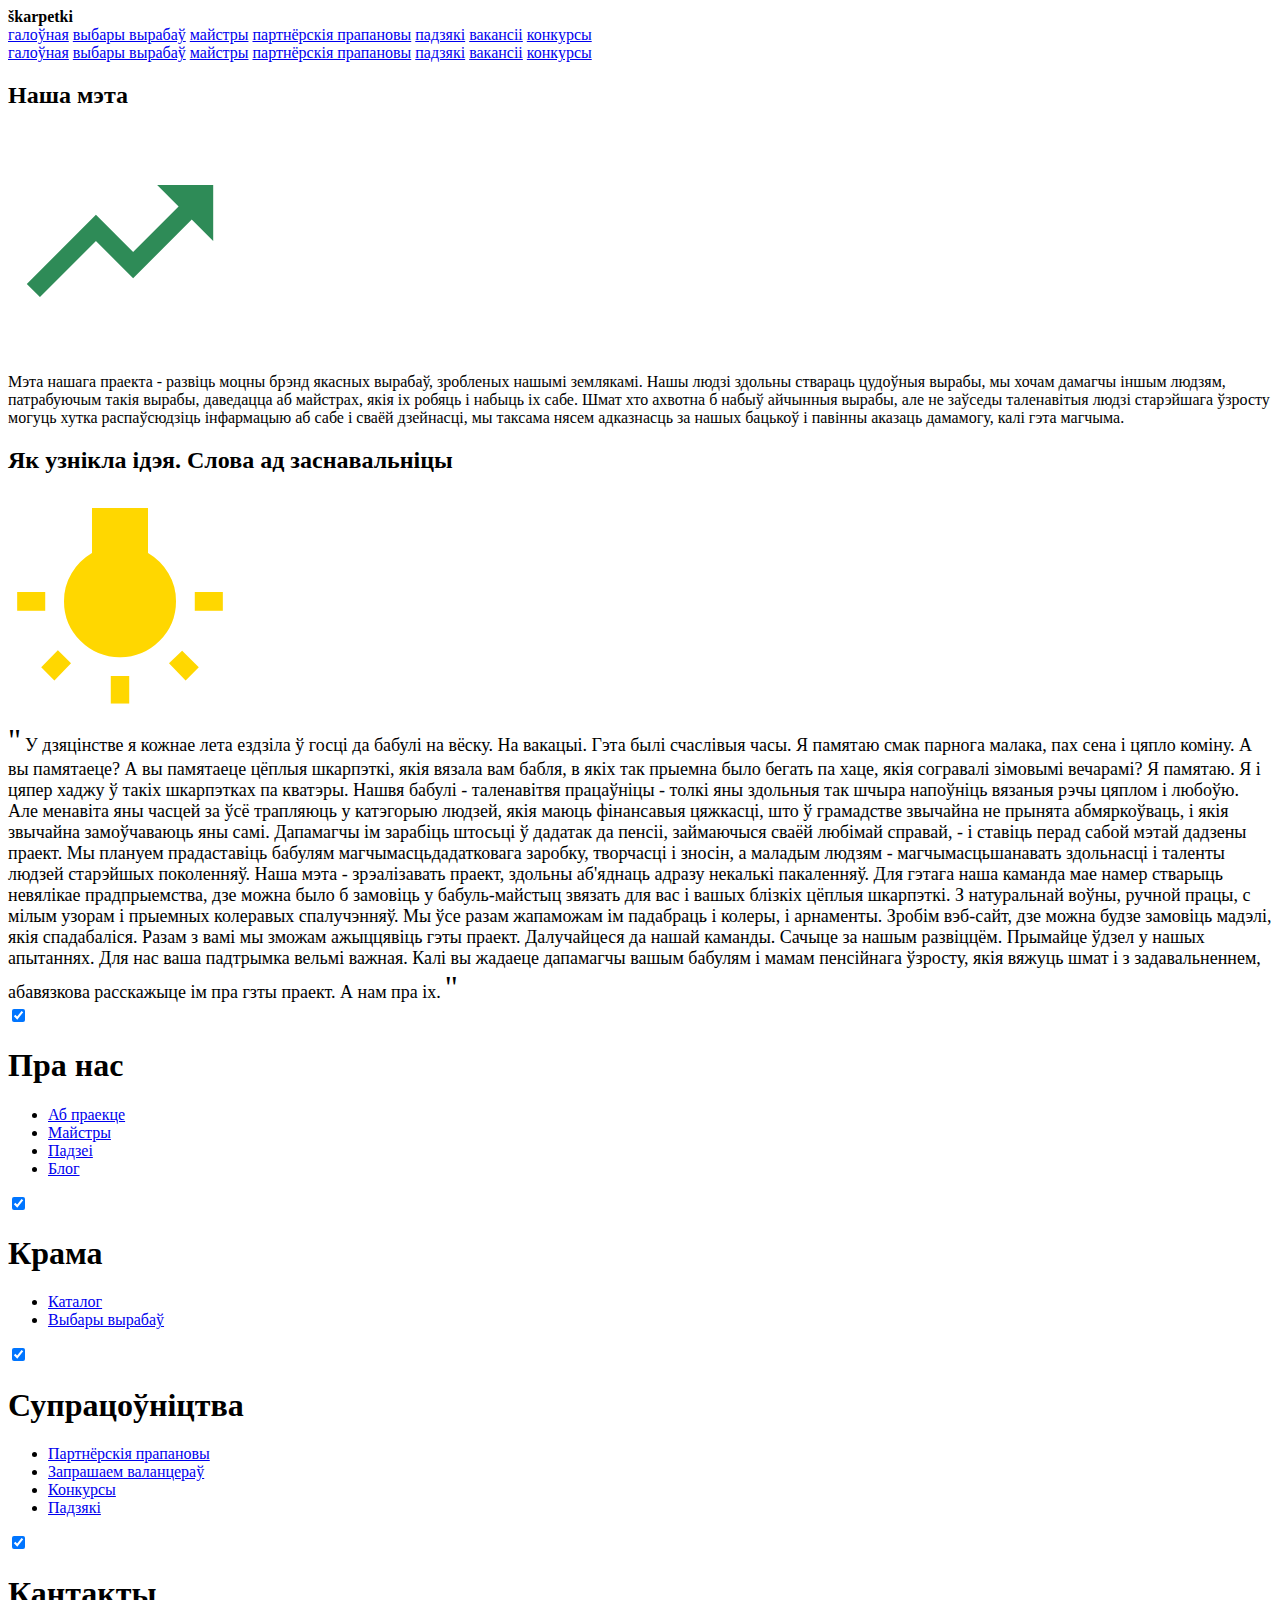
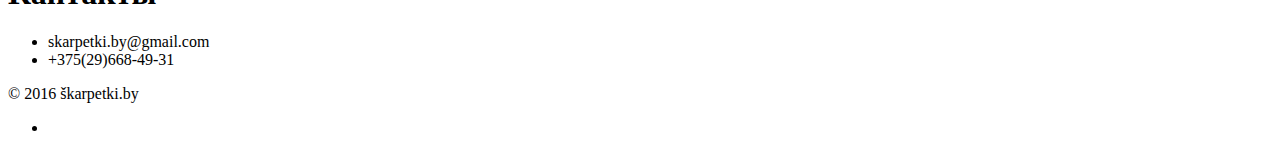
==== about.html @ 698d3438 "mistakes" ====
<!doctype html>
<html lang="by">

<head>
    <meta charset="utf-8">
    <meta http-equiv="X-UA-Compatible" content="IE=edge">
    <meta name="description" content="Шкарпэткі ад бабулі - сацыяльнае прадпрыемства">
    <meta name="viewport" content="width=device-width, initial-scale=1.0, minimum-scale=1.0">
    <title>Пра нас</title>
    <link rel="stylesheet" href="https://fonts.googleapis.com/css?family=Roboto:regular,bold,italic,thin,light,bolditalic,black,medium&amp;lang=en">
    <link rel="stylesheet" href="https://code.getmdl.io/1.2.0/material.grey-pink.min.css" />
    <link rel="stylesheet" href="styles.css" />
    <link rel="stylesheet" href="https://fonts.googleapis.com/icon?family=Material+Icons">
</head>

<body>
<div class="mdl-layout mdl-js-layout mdl-layout--fixed-header">
    <header class="mdl-layout__header mdl-layout__header--waterfall portfolio-header">
        <div class="mdl-layout__header-row portfolio-logo-row">
                <span class="mdl-layout__title">
                    <div class="portfolio-logo"></div>
                    <span class="mdl-layout__title" style="font-weight: bold;">&scaron;karpetki</span>
                </span>
        </div>
        <div class="mdl-layout__header-row portfolio-navigation-row mdl-layout--large-screen-only">
            <nav class="mdl-navigation mdl-typography--body-1-force-preferred-font">
                <a class="mdl-navigation__link" href="index.html">галоўная</a>
                <a class="mdl-navigation__link" href="election.html"><nobr>выбары вырабаў</nobr></a>
                <a class="mdl-navigation__link" href="masters.html">майстры</a>
                <a class="mdl-navigation__link" href="partners.html"><nobr>партнёрскія прапановы</nobr></a>
                <a class="mdl-navigation__link" href="gratitude.html">падзякі</a>
                <a class="mdl-navigation__link" href="vacancies.html">вакансіі</a>
                <a class="mdl-navigation__link" href="contest.html">конкурсы</a>
            </nav>
        </div>
    </header>
    <div class="mdl-layout__drawer mdl-layout--small-screen-only">
        <nav class="mdl-navigation mdl-typography--body-1-force-preferred-font">
            <div class="mdl-layout__header-row portfolio-navigation-row mdl-layout--large-screen-only">
                <nav class="mdl-navigation mdl-typography--body-1-force-preferred-font">
                    <a class="mdl-navigation__link is-active" href="index.html">галоўная</a>
                    <a class="mdl-navigation__link" href="election.html"><nobr>выбары вырабаў</nobr></a>
                    <a class="mdl-navigation__link" href="masters.html">майстры</a>
                    <a class="mdl-navigation__link" href="partners.html"><nobr>партнёрскія прапановы</nobr></a>
                    <a class="mdl-navigation__link" href="gratitude.html">падзякі</a>
                    <a class="mdl-navigation__link" href="vacancies.html">вакансіі</a>
                    <a class="mdl-navigation__link" href="contest.html">конкурсы</a>
                </nav>
            </div>
        </nav>
    </div>
    <main class="mdl-layout__content">
        <!--START-->
        <div class="mdl-grid portfolio-max-width">
            <div class="mdl-cell mdl-cell--12-col mdl-card">
                <div class="mdl-card__title">
                    <h2 class="mdl-card__title-text">Наша мэта</h2>
                </div>
                <div class="mdl-card__supporting-text">
                    <div class="content-grid mdl-grid">
                        <div class="mdl-cell mdl-cell--4-col"><i class="material-icons" style="font-size: 14em; color: seagreen;">&#xE8E5;</i></div>
                        <div class="mdl-cell mdl-cell--8-col">
                            <p>
                                Мэта нашага праекта - развіць моцны брэнд якасных вырабаў, зробленых нашымі землякамі. Нашы людзі здольны ствараць цудоўныя вырабы, мы хочам дамагчы іншым людзям, патрабуючым такія вырабы, даведацца аб майстрах, якія іх робяць і набыць іх сабе.
                                Шмат хто ахвотна б набыў айчынныя вырабы, але не заўседы таленавітыя людзі старэйшага ўзросту могуць хутка распаўсюдзіць інфармацыю аб сабе і сваёй дзейнасці, мы таксама нясем адказнасць за нашых бацькоў і павінны аказаць дамамогу, калі гэта магчыма.
                            </p>
                        </div>

                    </div>
                </div>
            </div>
            <div class="mdl-cell mdl-cell--12-col mdl-card">
                <div class="mdl-card__title">
                    <h2 class="mdl-card__title-text">Як узнікла ідэя. Слова ад заснавальніцы</h2>
                </div>
                <div class="mdl-card__supporting-text">
                    <div class="content-grid mdl-grid">
                        <div class="mdl-cell mdl-cell--4-col"><i class="material-icons" style="font-size: 14em; color: gold;">&#xE42E;</i></div>
                        <div class="mdl-cell mdl-cell--8-col">
                            <span style="font-size: 2em; font-family: 'Adobe Fan Heiti Std'">"</span>
                    <span style="font-size: large; color: black">У дзяцінстве я кожнае лета ездзіла ў госці да бабулі на вёску. На вакацыі. Гэта былі счаслівыя часы. Я памятаю смак парнога малака, пах сена і цяпло коміну. А вы памятаеце? А вы памятаеце цёплыя шкарпэткі, якія вязала вам бабля, в якіх так прыемна было бегать па хаце, якія согравалі зімовымі вечарамі? Я памятаю. Я і цяпер хаджу ў такіх шкарпэтках па кватэры.
                    Нашвя бабулі - таленавітвя працаўніцы - толкі яны здольныя так шчыра напоўніць вязаныя рэчы цяплом і любоўю. Але менавіта яны часцей за ўсё трапляюць у катэгорыю людзей, якія маюць фінансавыя цяжкасці, што ў грамадстве звычайна не прынята абмяркоўваць, і якія звычайна замоўчаваюць яны самі. Дапамагчы ім зарабіць штосьці ў дадатак да пенсіі, займаючыся сваёй любімай справай, - і ставіць перад сабой мэтай дадзены праект.
                    Мы плануем прадаставіць бабулям магчымасць﻿дадатковага заробку, творчасці і зносін, а маладым людзям - магчымасць﻿шанавать здольнасці і таленты людзей старэйшых поколенняў. Наша мэта - зрэалізавать праект, здольны аб'яднаць адразу некалькі пакаленняў. Для гэтага наша каманда мае намер стварыць невялікае прадпрыемства, дзе можна было б замовіць у бабуль-майстыц звязать для вас і вашых блізкіх цёплыя шкарпэткі. З натуральнай воўны, ручной працы, с мілым узорам і прыемных колеравых спалучэнняў. Мы ўсе разам жапаможам ім падабраць і колеры, і арнаменты. Зробім вэб-сайт, дзе можна будзе замовіць мадэлі, якія спадабаліся. Разам з вамі мы зможам ажыццявіць гэты праект. Далучайцеся да нашай каманды. Сачыце за нашым развіццём. Прымайце ўдзел у нашых апытаннях. Для нас ваша падтрымка вельмі важная. Калі вы жадаеце дапамагчы вашым бабулям і мамам пенсійнага ўзросту, якія вяжуць шмат і з задавальненнем, абавязкова расскажыце ім пра гзты праект. А нам пра іх.</span>
                            <span style="font-size: 2em; font-family: 'Adobe Fan Heiti Std'">"</span>
                        </div>
                    </div>
                </div>
            </div>
        </div>
        <!--END-->
        <footer class="mdl-mega-footer">
            <div class="mdl-mega-footer--middle-section">
                <div class="mdl-mega-footer--drop-down-section">
                    <input class="mdl-mega-footer--heading-checkbox" type="checkbox" checked>
                    <h1 class="mdl-mega-footer--heading">Пра нас</h1>
                    <ul class="mdl-mega-footer--link-list">
                        <li><a href="about.html">Аб праекце</a></li>
                        <li><a href="masters.html">Майстры</a></li>
                        <li><a href="events.html">Падзеі</a></li>
                        <li><a href="blog.html">Блог</a></li>
                    </ul>
                </div>
                <div class="mdl-mega-footer--drop-down-section">
                    <input class="mdl-mega-footer--heading-checkbox" type="checkbox" checked>
                    <h1 class="mdl-mega-footer--heading">Крама</h1>
                    <ul class="mdl-mega-footer--link-list">
                        <!--<li><a href="#">Калекцыя №1</a></li>-->
                        <li><a href="market.html">Каталог</a></li>
                        <li><a href="election.html">Выбары вырабаў</a></li>
                    </ul>
                </div>
                <div class="mdl-mega-footer--drop-down-section">
                    <input class="mdl-mega-footer--heading-checkbox" type="checkbox" checked>
                    <h1 class="mdl-mega-footer--heading">Супрацоўніцтва</h1>
                    <ul class="mdl-mega-footer--link-list">
                        <li><a href="vacancies.html">Партнёрскія прапановы</a></li>
                        <!--<li><a href="vacancies.html">Вакансіі</a></li>-->
                        <li><a href="valunteering.html">Запрашаем валанцераў</a></li>
                        <li><a href="contest.html">Конкурсы</a></li>
                        <li><a href="gratitude.html">Падзякі</a></li>
                    </ul>
                </div>
                <div class="mdl-mega-footer--drop-down-section">
                    <input class="mdl-mega-footer--heading-checkbox" type="checkbox" checked>
                    <h1 class="mdl-mega-footer--heading">Кантакты</h1>
                    <ul class="mdl-mega-footer--link-list">
                        <li><mail>skarpetki.by@gmail.com</mail></li>
                        <li>+375(29)668-49-31</li>
                    </ul>
                </div>
            </div>
            <div class="mdl-mega-footer--bottom-section">
                <div class="mdl-logo">
                    &copy; 2016 &scaron;karpetki.by
                </div>
                <ul class="mdl-mega-footer--link-list">
                    <li></li>
                </ul>
            </div>
        </footer>
    </main>
</div>
<script src="https://code.getmdl.io/1.2.0/material.min.js"></script>
</body>
</html>
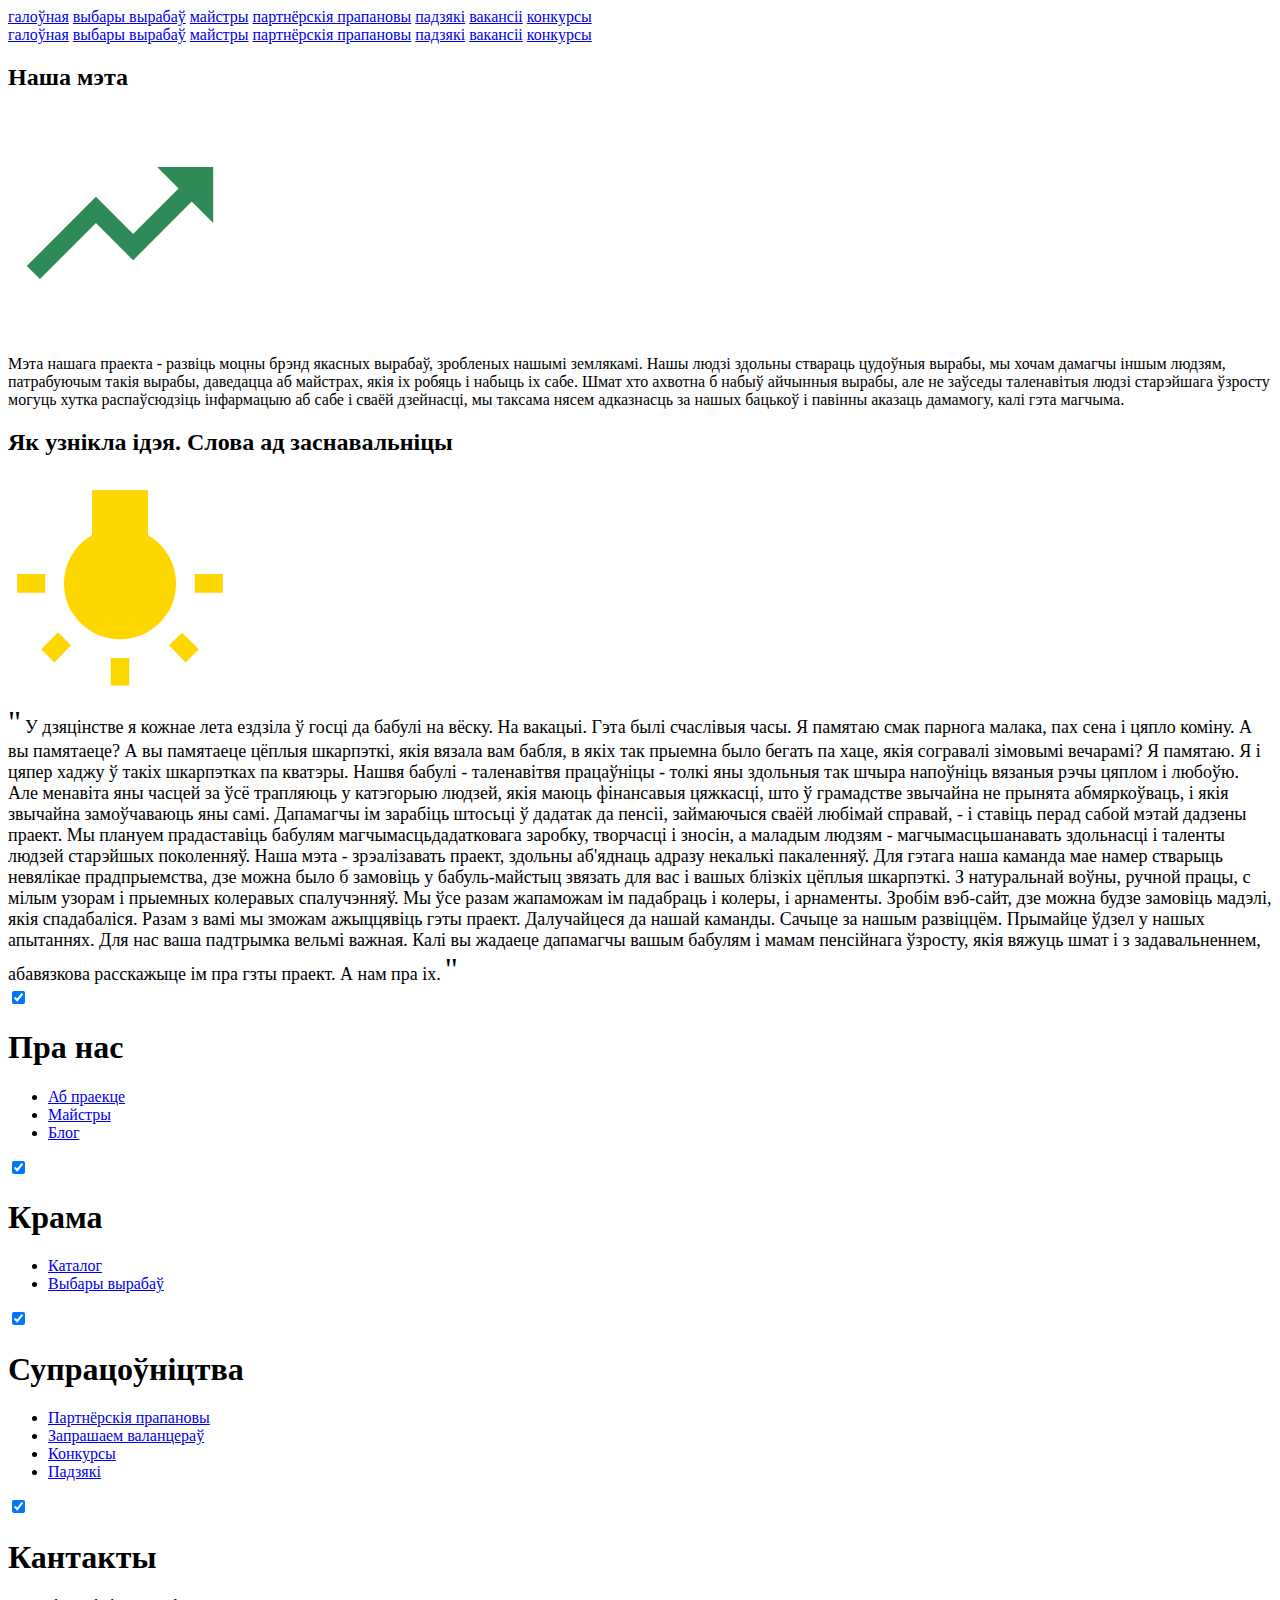
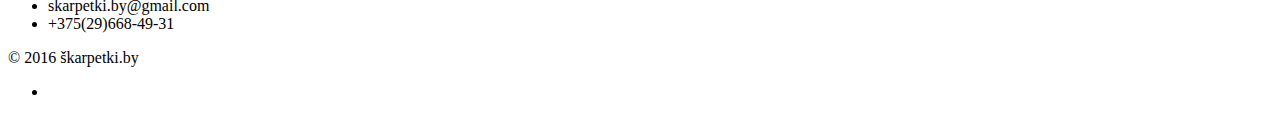
==== commit 673e6a1b: "new logo" ====
--- a/about.html
+++ b/about.html
@@ -19,7 +19,7 @@
         <div class="mdl-layout__header-row portfolio-logo-row">
                 <span class="mdl-layout__title">
                     <div class="portfolio-logo"></div>
-                    <span class="mdl-layout__title" style="font-weight: bold;">&scaron;karpetki</span>
+                    <!--<span class="mdl-layout__title" style="font-weight: bold;">&scaron;karpetki</span>-->
                 </span>
         </div>
         <div class="mdl-layout__header-row portfolio-navigation-row mdl-layout--large-screen-only">
@@ -96,7 +96,7 @@
                     <ul class="mdl-mega-footer--link-list">
                         <li><a href="about.html">Аб праекце</a></li>
                         <li><a href="masters.html">Майстры</a></li>
-                        <li><a href="events.html">Падзеі</a></li>
+                        <!--<li><a href="events.html">Падзеі</a></li>-->
                         <li><a href="blog.html">Блог</a></li>
                     </ul>
                 </div>
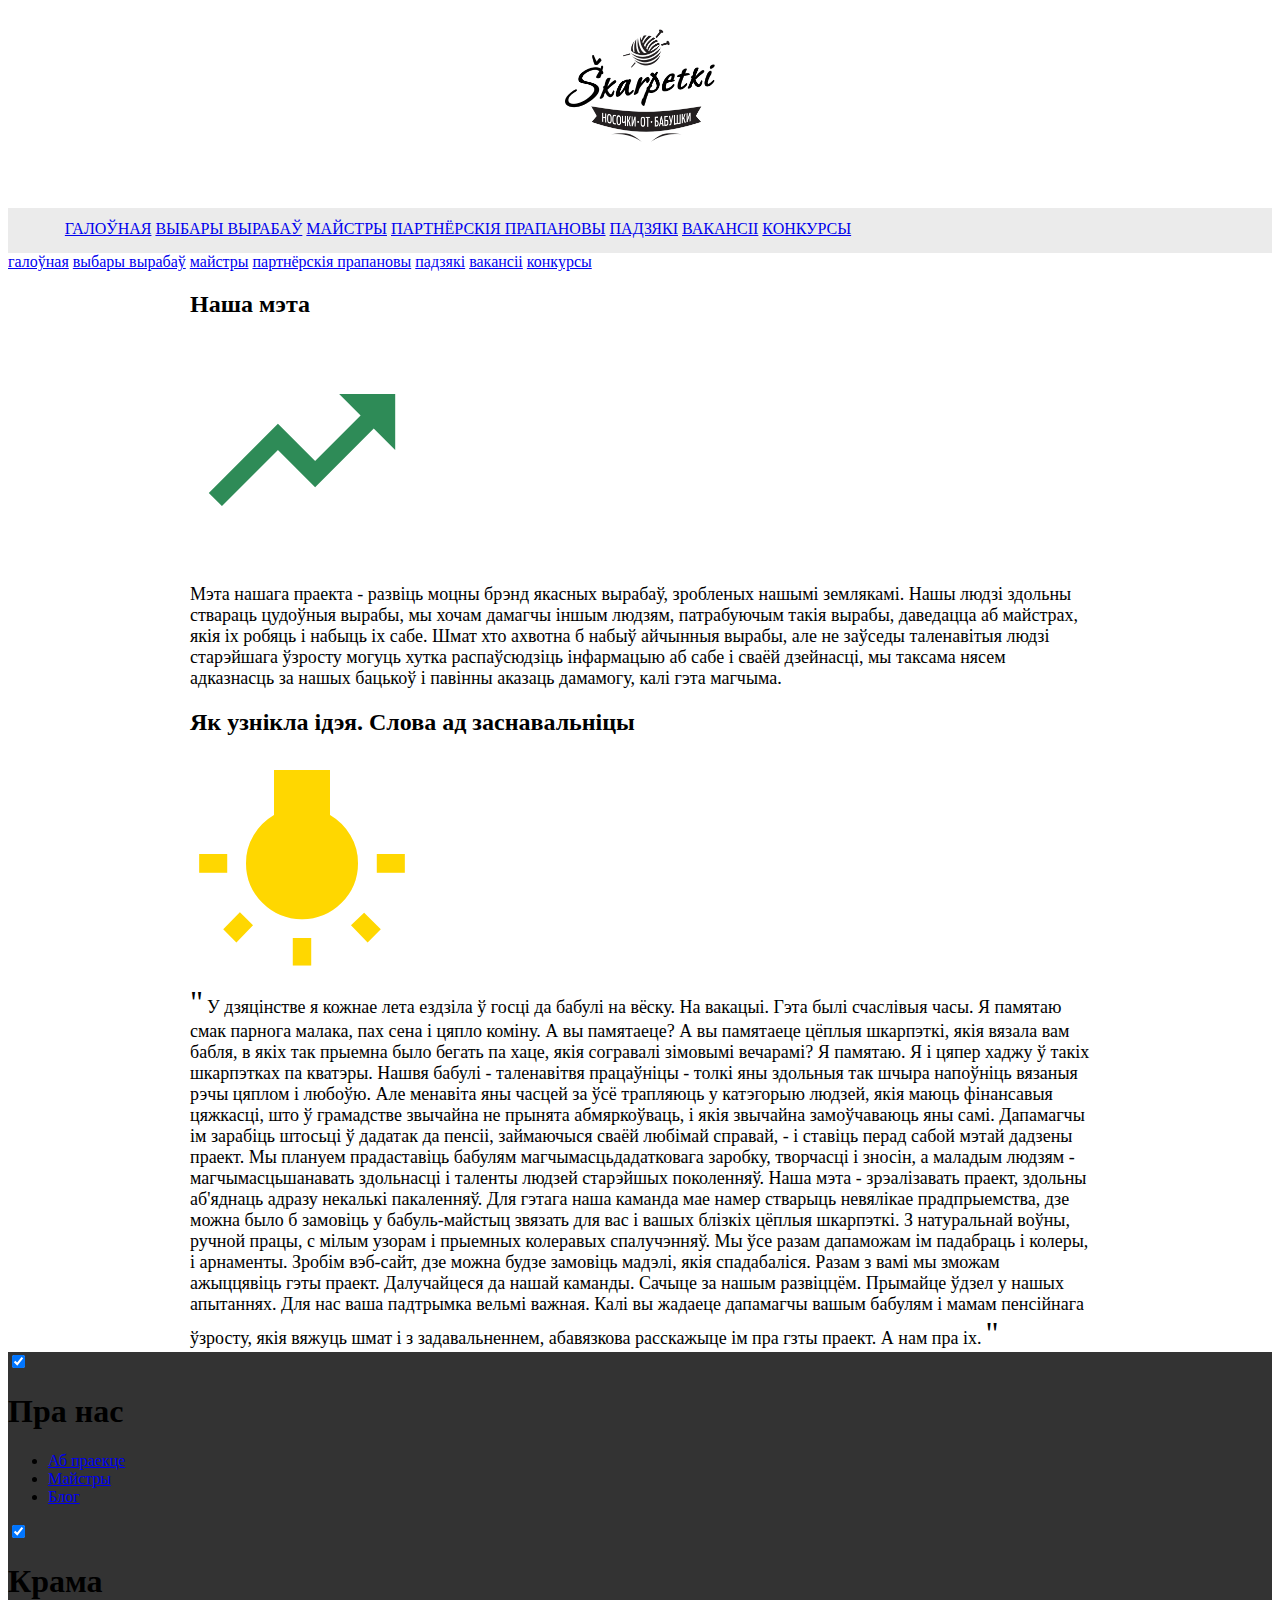
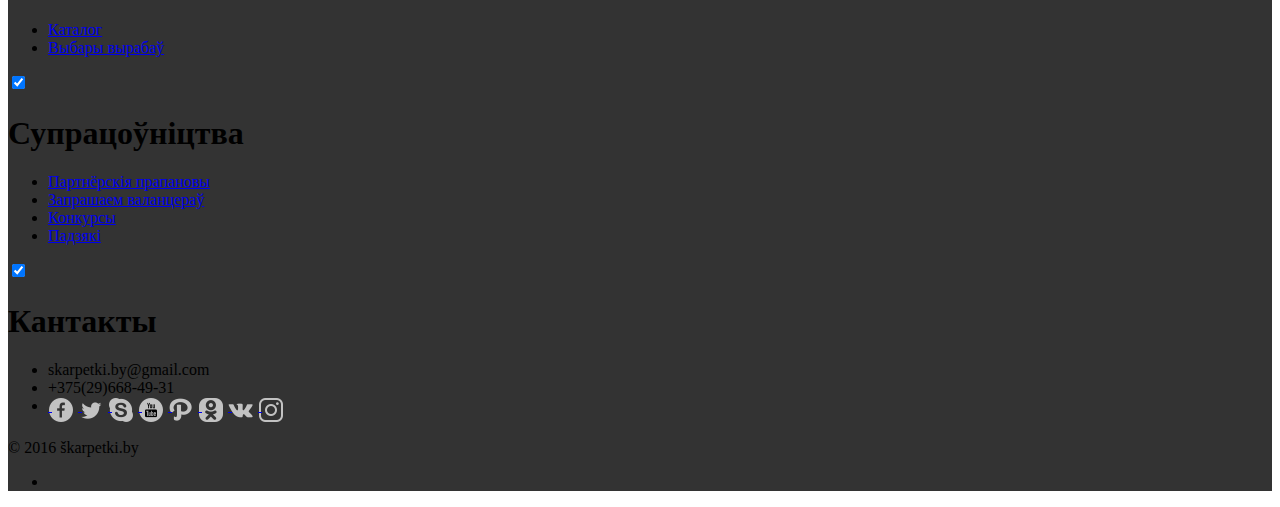
==== commit ca1d4c75: "social links" ====
--- a/about.html
+++ b/about.html
@@ -36,17 +36,13 @@
     </header>
     <div class="mdl-layout__drawer mdl-layout--small-screen-only">
         <nav class="mdl-navigation mdl-typography--body-1-force-preferred-font">
-            <div class="mdl-layout__header-row portfolio-navigation-row mdl-layout--large-screen-only">
-                <nav class="mdl-navigation mdl-typography--body-1-force-preferred-font">
-                    <a class="mdl-navigation__link is-active" href="index.html">галоўная</a>
-                    <a class="mdl-navigation__link" href="election.html"><nobr>выбары вырабаў</nobr></a>
-                    <a class="mdl-navigation__link" href="masters.html">майстры</a>
-                    <a class="mdl-navigation__link" href="partners.html"><nobr>партнёрскія прапановы</nobr></a>
-                    <a class="mdl-navigation__link" href="gratitude.html">падзякі</a>
-                    <a class="mdl-navigation__link" href="vacancies.html">вакансіі</a>
-                    <a class="mdl-navigation__link" href="contest.html">конкурсы</a>
-                </nav>
-            </div>
+            <a class="mdl-navigation__link is-active" href="index.html">галоўная</a>
+            <a class="mdl-navigation__link" href="election.html"><nobr>выбары вырабаў</nobr></a>
+            <a class="mdl-navigation__link" href="masters.html">майстры</a>
+            <a class="mdl-navigation__link" href="partners.html"><nobr>партнёрскія прапановы</nobr></a>
+            <a class="mdl-navigation__link" href="gratitude.html">падзякі</a>
+            <a class="mdl-navigation__link" href="vacancies.html">вакансіі</a>
+            <a class="mdl-navigation__link" href="contest.html">конкурсы</a>
         </nav>
     </div>
     <main class="mdl-layout__content">
@@ -80,7 +76,7 @@
                             <span style="font-size: 2em; font-family: 'Adobe Fan Heiti Std'">"</span>
                     <span style="font-size: large; color: black">У дзяцінстве я кожнае лета ездзіла ў госці да бабулі на вёску. На вакацыі. Гэта былі счаслівыя часы. Я памятаю смак парнога малака, пах сена і цяпло коміну. А вы памятаеце? А вы памятаеце цёплыя шкарпэткі, якія вязала вам бабля, в якіх так прыемна было бегать па хаце, якія согравалі зімовымі вечарамі? Я памятаю. Я і цяпер хаджу ў такіх шкарпэтках па кватэры.
                     Нашвя бабулі - таленавітвя працаўніцы - толкі яны здольныя так шчыра напоўніць вязаныя рэчы цяплом і любоўю. Але менавіта яны часцей за ўсё трапляюць у катэгорыю людзей, якія маюць фінансавыя цяжкасці, што ў грамадстве звычайна не прынята абмяркоўваць, і якія звычайна замоўчаваюць яны самі. Дапамагчы ім зарабіць штосьці ў дадатак да пенсіі, займаючыся сваёй любімай справай, - і ставіць перад сабой мэтай дадзены праект.
-                    Мы плануем прадаставіць бабулям магчымасць﻿дадатковага заробку, творчасці і зносін, а маладым людзям - магчымасць﻿шанавать здольнасці і таленты людзей старэйшых поколенняў. Наша мэта - зрэалізавать праект, здольны аб'яднаць адразу некалькі пакаленняў. Для гэтага наша каманда мае намер стварыць невялікае прадпрыемства, дзе можна было б замовіць у бабуль-майстыц звязать для вас і вашых блізкіх цёплыя шкарпэткі. З натуральнай воўны, ручной працы, с мілым узорам і прыемных колеравых спалучэнняў. Мы ўсе разам жапаможам ім падабраць і колеры, і арнаменты. Зробім вэб-сайт, дзе можна будзе замовіць мадэлі, якія спадабаліся. Разам з вамі мы зможам ажыццявіць гэты праект. Далучайцеся да нашай каманды. Сачыце за нашым развіццём. Прымайце ўдзел у нашых апытаннях. Для нас ваша падтрымка вельмі важная. Калі вы жадаеце дапамагчы вашым бабулям і мамам пенсійнага ўзросту, якія вяжуць шмат і з задавальненнем, абавязкова расскажыце ім пра гзты праект. А нам пра іх.</span>
+                    Мы плануем прадаставіць бабулям магчымасць﻿дадатковага заробку, творчасці і зносін, а маладым людзям - магчымасць﻿шанавать здольнасці і таленты людзей старэйшых поколенняў. Наша мэта - зрэалізавать праект, здольны аб'яднаць адразу некалькі пакаленняў. Для гэтага наша каманда мае намер стварыць невялікае прадпрыемства, дзе можна было б замовіць у бабуль-майстыц звязать для вас і вашых блізкіх цёплыя шкарпэткі. З натуральнай воўны, ручной працы, с мілым узорам і прыемных колеравых спалучэнняў. Мы ўсе разам дапаможам ім падабраць і колеры, і арнаменты. Зробім вэб-сайт, дзе можна будзе замовіць мадэлі, якія спадабаліся. Разам з вамі мы зможам ажыццявіць гэты праект. Далучайцеся да нашай каманды. Сачыце за нашым развіццём. Прымайце ўдзел у нашых апытаннях. Для нас ваша падтрымка вельмі важная. Калі вы жадаеце дапамагчы вашым бабулям і мамам пенсійнага ўзросту, якія вяжуць шмат і з задавальненнем, абавязкова расскажыце ім пра гзты праект. А нам пра іх.</span>
                             <span style="font-size: 2em; font-family: 'Adobe Fan Heiti Std'">"</span>
                         </div>
                     </div>
@@ -126,6 +122,16 @@
                     <ul class="mdl-mega-footer--link-list">
                         <li><mail>skarpetki.by@gmail.com</mail></li>
                         <li>+375(29)668-49-31</li>
+                        <li>
+                            <a href="https://www.facebook.com/groups/skarpetki.by" target="_blank" class="soc-fb">&nbsp;</a>
+                            <a href="https://www.instagram.com/skarpetkiby" target="_blank" class="soc-i">&nbsp;</a>
+                            <a href="https://vk.com/skarpetkiby" target="_blank" class="soc-vk">&nbsp;</a>
+                            <a href="https://ok.ru/group/54181845991521" target="_blank" class="soc-ok">&nbsp;</a>
+                            <a href="https://ru.pinterest.com/skarpetkiby" target="_blank" class="soc-p">&nbsp;</a>
+                            <a href="https://www.youtube.com/channel/UCgW3TiA3h54ZZd94qbmUhkw" target="_blank" class="soc-y">&nbsp;</a>
+                            <a href="https://join.skype.com/kxRhcwY4gXGF" target="_blank" class="soc-s">&nbsp;</a>
+                            <a href="https://twitter.com/skarpetki_by" target="_blank" class="soc-t">&nbsp;</a>
+                        </li>
                     </ul>
                 </div>
             </div>
--- a/styles.css
+++ b/styles.css
@@ -0,0 +1,197 @@
+.portfolio-header {
+  position: relative;
+  background-image: linear-gradient(to bottom, rgba(255,255,255,0.8) 0%,rgba(255,255,255,0.8) 100%), url(images/header-bg.jpg);
+}
+
+.portfolio-header .mdl-layout__header-row {
+  padding: 0;
+  -webkit-justify-content: center;
+      -ms-flex-pack: center;
+          justify-content: center;
+}
+
+.mdl-layout__title {
+  font-size: 14px;
+  text-align: center;
+  font-weight: 300;
+}
+
+.is-compact .mdl-layout__title span {
+  display: none;
+}
+
+.portfolio-logo-row {
+  min-height: 200px;
+}
+.mdl-card__supporting-text p{
+  font-size: large;
+  color: black;
+}
+.is-compact .portfolio-logo-row {
+  min-height: auto;
+}
+
+.portfolio-logo {
+  background: url(images/logo.png) 50% no-repeat;
+  background-size: cover;
+  height: 150px;
+  width: 150px;
+  margin: auto auto 10px;
+}
+
+.is-compact .portfolio-logo {
+  height: 50px;
+  width: 50px;
+  margin-top: 7px;
+}
+
+.portfolio-navigation-row {
+  background-color: rgba(0, 0, 0, 0.08);
+  text-transform: uppercase;
+  height: 45px;
+}
+
+.portfolio-navigation-row  .mdl-navigation {
+  text-align: center;
+  max-width: 900px;
+  width: 100%;
+}
+
+.portfolio-navigation-row .mdl-navigation__link {
+  -webkit-flex: 1;
+      -ms-flex: 1;
+          flex: 1;
+  line-height: 42px;
+}
+
+.portfolio-header .mdl-layout__drawer-button {
+    background-color: rgba(197, 197, 197, 0.44);
+}
+
+.portfolio-navigation-row .is-active {
+  position: relative;
+  font-weight: bold;
+}
+
+.portfolio-navigation-row .is-active:after {
+  content: "";
+  width: 70%;
+  height: 2px;
+  display: block;
+  position: absolute;
+  bottom: 0;
+  left: 0;
+  background-color: rgb(255,64,129);
+  left: 15%;
+}
+
+.portfolio-card .mdl-card__title {
+  padding-bottom: 0;
+}
+
+.portfolio-blog-card-full-bg {
+  background: url(images/example-blog03.jpg) center / cover;
+}
+
+.portfolio-blog-card-event-bg {
+  background: url(images/example-blog05.jpg) center / cover;
+}
+
+.portfolio-blog-card-strip-bg {
+  background: url(images/example-blog06.jpg) center / cover;
+}
+
+.portfolio-blog-card-compact .mdl-card__title {
+  padding-bottom: 0;
+}
+
+.portfolio-blog-card-bg > .mdl-card__actions {
+  height: 52px;
+  padding: 16px;
+  background: rgba(0, 0, 0, 0.2);
+}
+
+img.article-image {
+  width: 100%;
+  height: auto;
+}
+
+.portfolio-max-width {
+  max-width: 900px;
+  margin: auto;
+}
+
+.portfolio-copy {
+  max-width: 700px;
+}
+
+.no-padding {
+  padding: 0;
+}
+
+.no-left-padding{
+  padding-left: 0;
+}
+
+.no-bottom-padding {
+  padding-bottom: 0;
+}
+
+.padding-top {
+  padding: 10px 0 0;
+}
+
+.portfolio-share-btn {
+  position: relative;
+  float: right;
+  top: -4px;
+}
+
+.demo-card-event > .mdl-card__actions {
+    -webkit-align-items: center;
+        -ms-flex-align: center;
+            align-items: center;
+    box-sizing: border-box;
+    display: -webkit-flex;
+    display: -ms-flexbox;
+    display: flex;
+}
+
+.portfolio-contact .mdl-textfield {
+  width: 100%;
+}
+
+.portfolio-contact form {
+  max-width: 550px;
+  margin: auto;
+}
+
+footer {
+  background-image: linear-gradient(to bottom, rgba(0,0,0,0.8) 0%,rgba(0,0,0,0.8) 100%), url('images/header-bg.jpg');
+  background-size: cover;
+}
+/*FONTS*/
+@font-face {
+  font-family: ford;
+  src: url('images/FordAntennaCondWGL-Light.otf');
+}
+
+@font-face {
+  font-family: fordMed;
+  src: url('images/FordAntennaCondWGL-Med.otf');
+}
+
+body, h1, h2, h4, h5, h6, p {
+  font-family: ford;
+}
+nav, nav a {
+  font-family: fordMed;
+}
+.soc-fb { display: inline-block; width: 26px; height: 26px; background:  url('images/socials.png') 0 26px;}
+.soc-i { display: inline-block; width: 26px; height: 26px; background:  url('images/socials.png') 26px 26px; }
+.soc-vk { display: inline-block; width: 26px; height: 26px; background:  url('images/socials.png') 52px 26px;}
+.soc-ok { display: inline-block; width: 26px; height: 26px; background:  url('images/socials.png') 78px 26px; }
+.soc-p { display: inline-block; width: 26px; height: 26px; background:  url('images/socials.png') 104px 26px;}
+.soc-y { display: inline-block; width: 26px; height: 26px; background:  url('images/socials.png') 130px 26px;}
+.soc-s { display: inline-block; width: 26px; height: 26px; background:  url('images/socials.png') 156px 26px;}
+.soc-t { display: inline-block; width: 26px; height: 26px; background:  url('images/socials.png') 182px 26px; }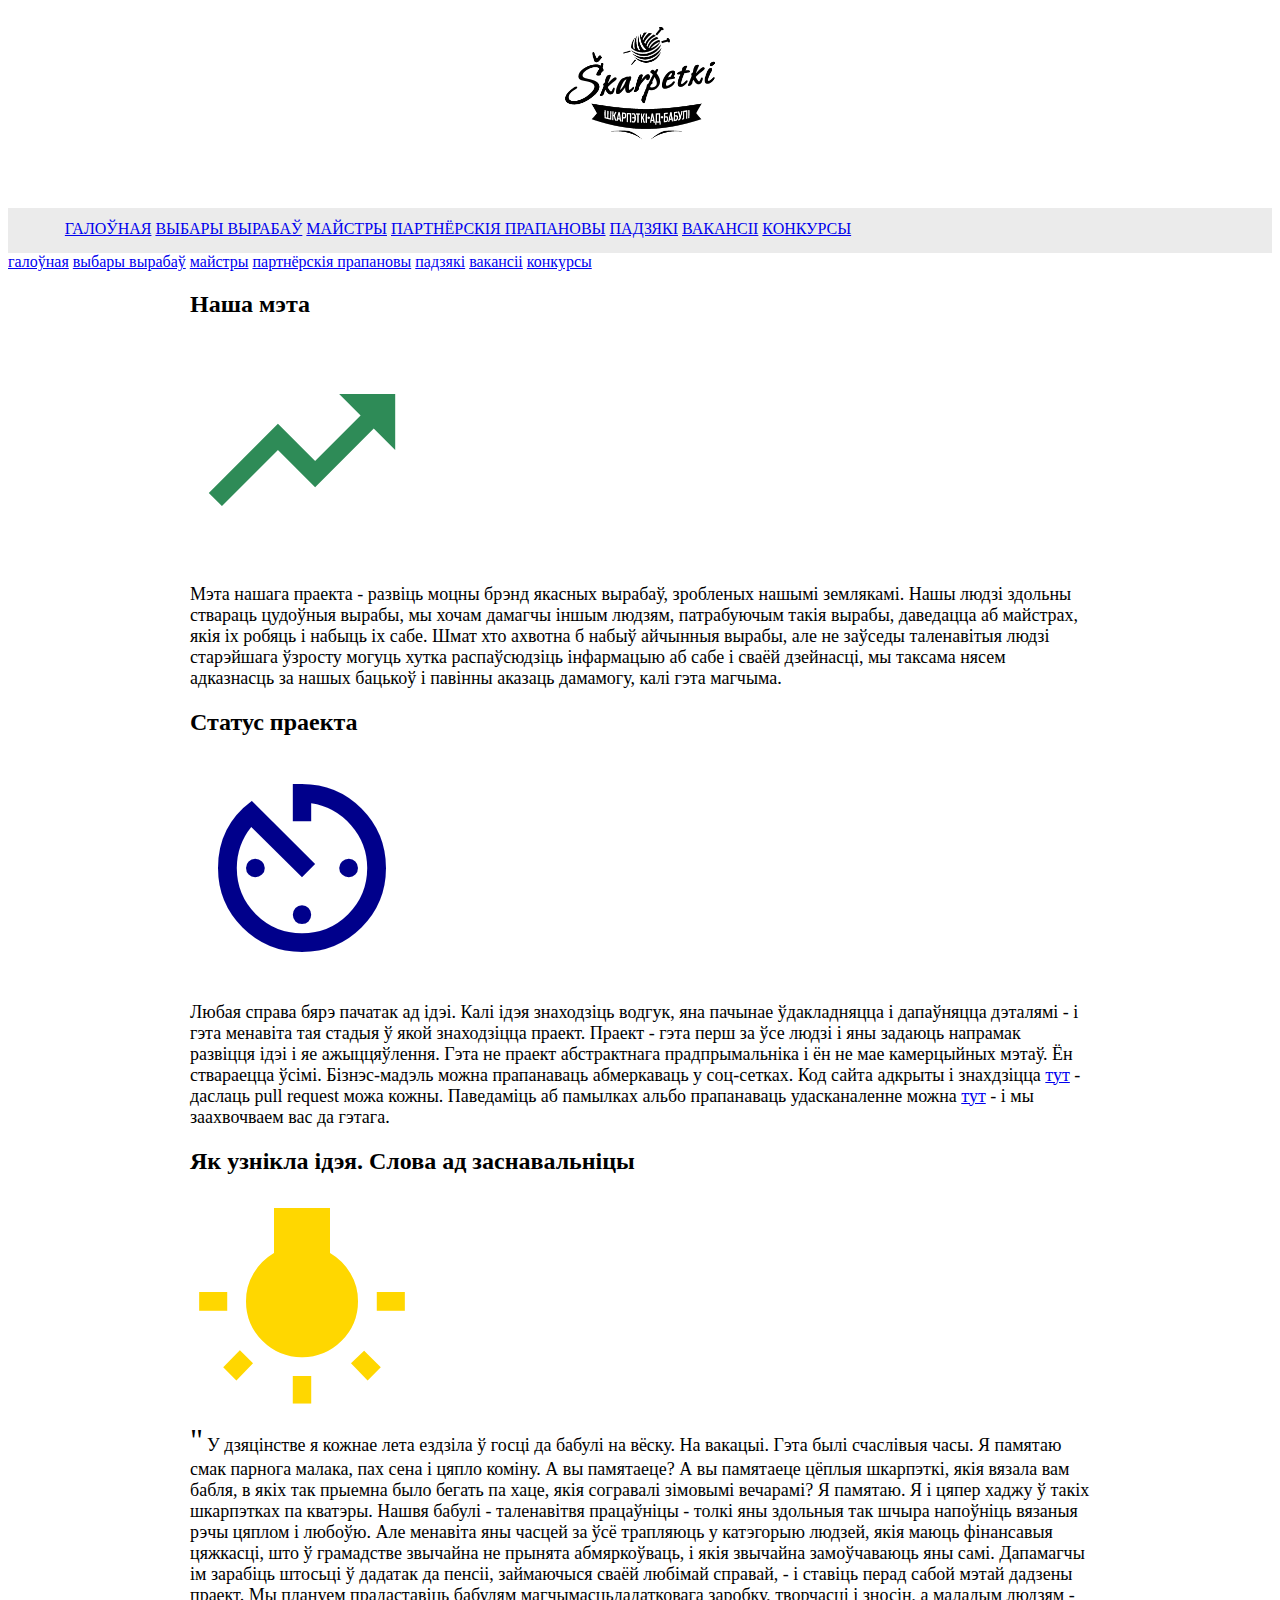
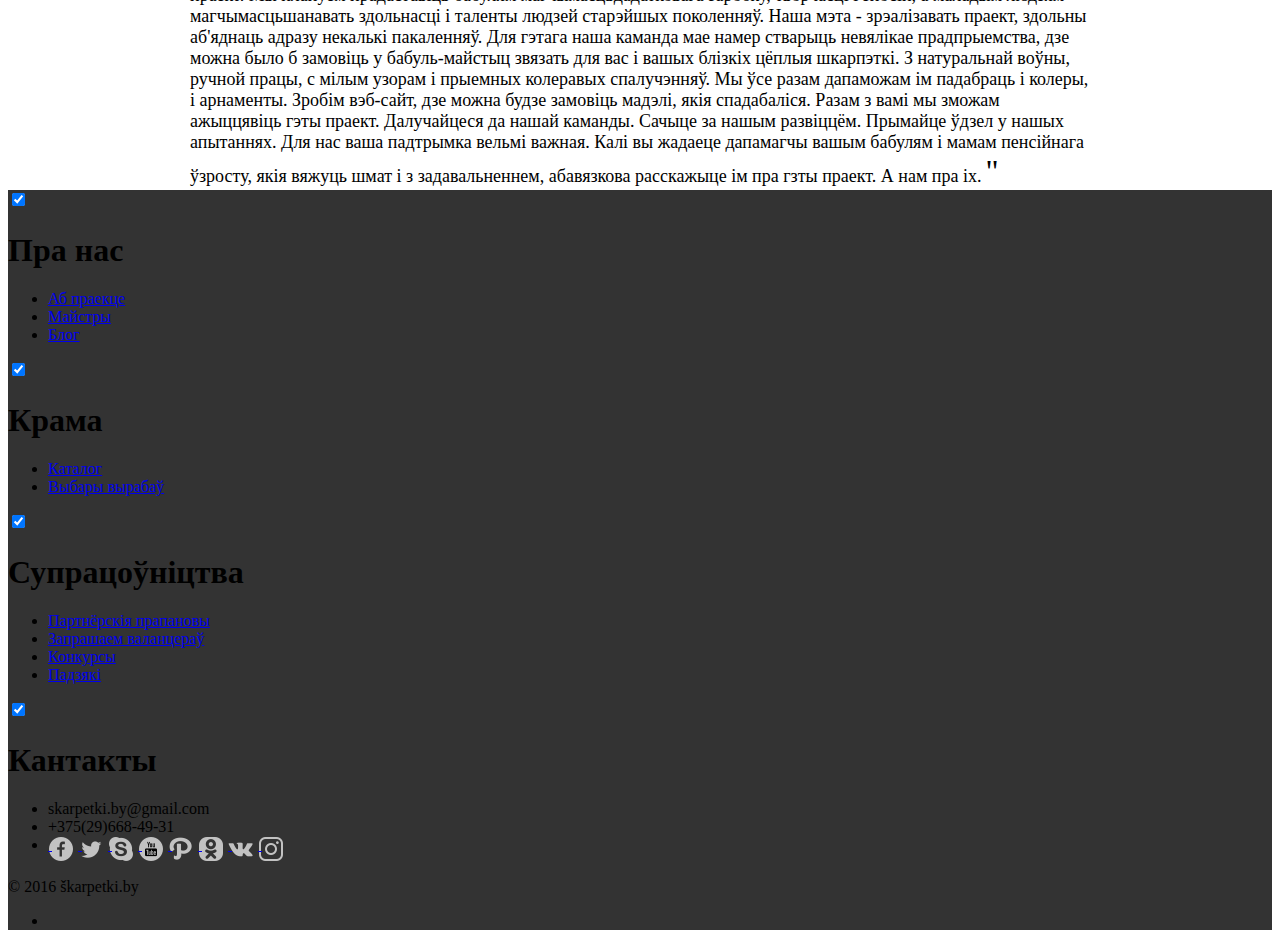
==== commit 6d10bf01: "status" ====
--- a/about.html
+++ b/about.html
@@ -62,6 +62,25 @@
                             </p>
                         </div>
 
+                    </div>
+                </div>
+            </div>
+            <div class="mdl-cell mdl-cell--12-col mdl-card">
+                <div class="mdl-card__title">
+                    <h2 class="mdl-card__title-text">Статус праекта</h2>
+                </div>
+                <div class="mdl-card__supporting-text">
+                    <div class="content-grid mdl-grid">
+                        <div class="mdl-cell mdl-cell--4-col"><i class="material-icons" style="font-size: 14em; color: darkblue;">&#xE01B;</i></div>
+                        <div class="mdl-cell mdl-cell--8-col">
+                            <p>
+                            Любая справа бярэ пачатак ад ідэі. Калі ідэя знаходзіць водгук, яна пачынае ўдакладняцца і дапаўняцца дэталямі - і гэта менавіта тая стадыя ў якой знаходзіцца праект. Праект - гэта перш за ўсе людзі і яны задаюць напрамак развіцця ідэі і яе ажыццяўлення.
+                            Гэта не праект абстрактнага прадпрымальніка і ён не мае камерцыйных мэтаў. Ён ствараецца ўсімі.
+                            Бізнэс-мадэль можна прапанаваць абмеркаваць у соц-сетках.
+                            Код сайта адкрыты і знахдзіцца <a href="https://github.com/SkarpetkiBy/SkarpetkiBy">тут</a> - даслаць pull request можа кожны.
+                            Паведаміць аб памылках альбо прапанаваць удасканаленне можна <a href="https://github.com/SkarpetkiBy/SkarpetkiBy/issues">тут</a> - і мы заахвочваем вас да гэтага.
+                            </p>
+                        </div>
                     </div>
                 </div>
             </div>
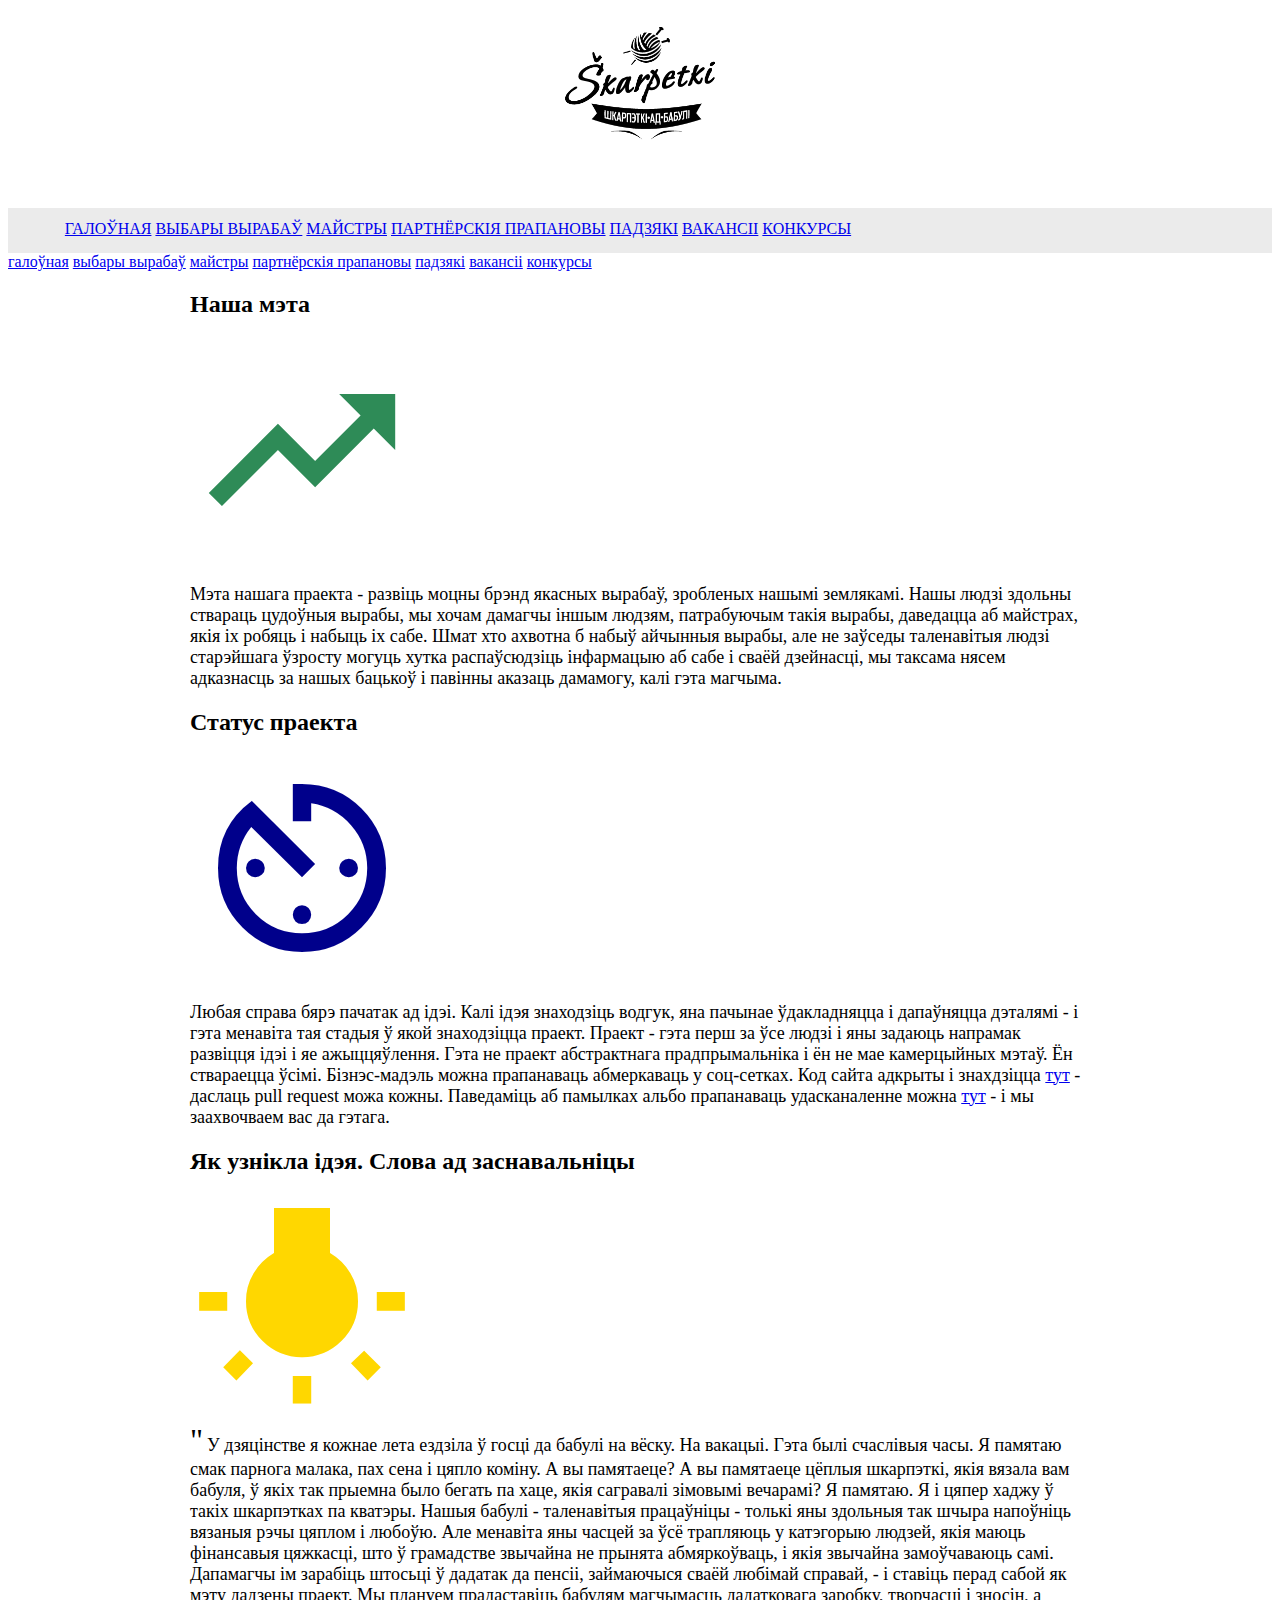
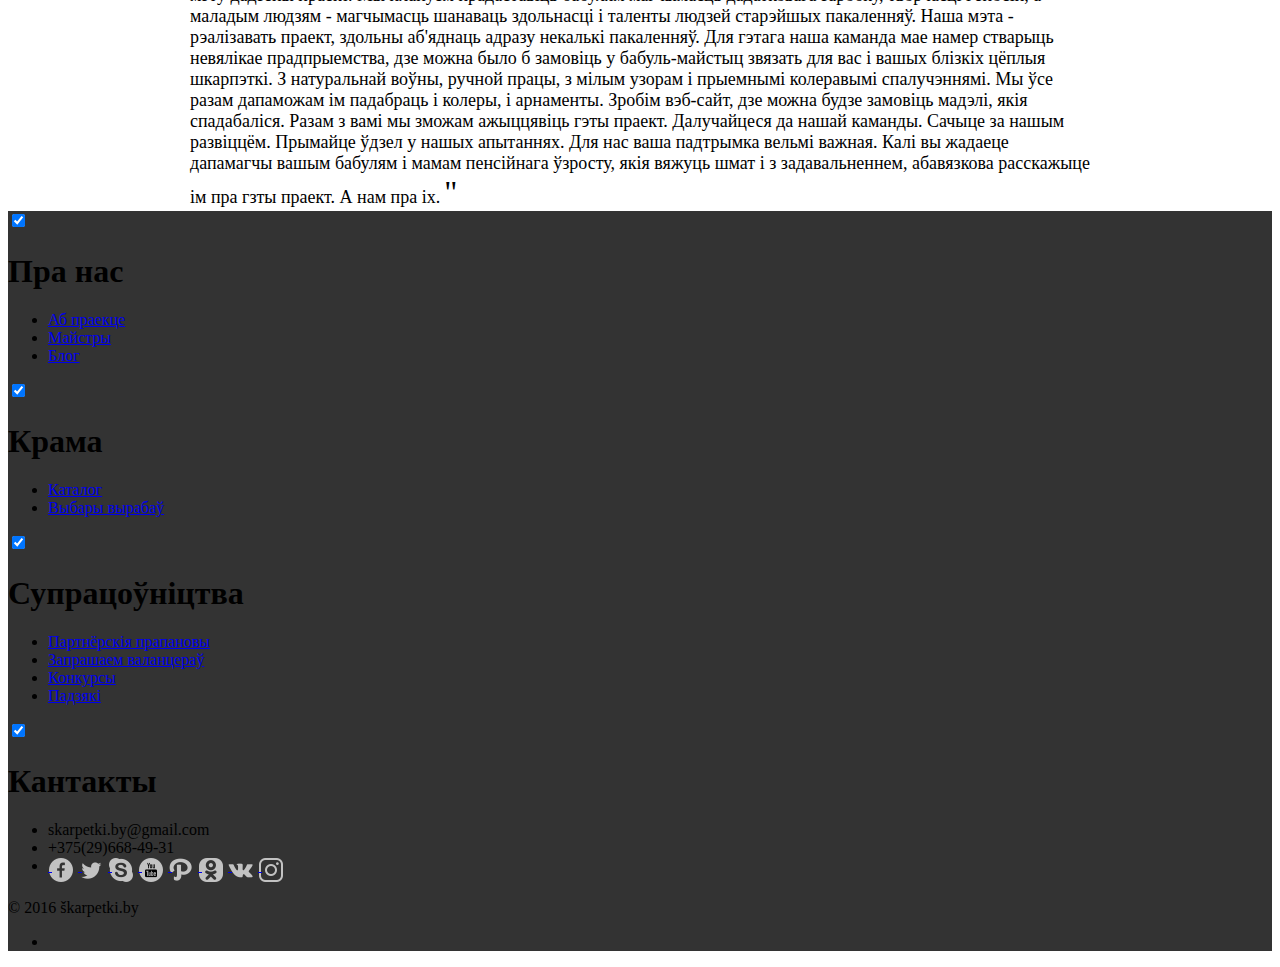
==== commit fb79d6a2: "Update about.html" ====
--- a/about.html
+++ b/about.html
@@ -14,6 +14,36 @@
 </head>
 
 <body>
+    <!-- Yandex.Metrika counter -->
+<script type="text/javascript">
+    (function (d, w, c) {
+        (w[c] = w[c] || []).push(function() {
+            try {
+                w.yaCounter40449395 = new Ya.Metrika({
+                    id:40449395,
+                    clickmap:true,
+                    trackLinks:true,
+                    accurateTrackBounce:true,
+                    webvisor:true,
+                    trackHash:true
+                });
+            } catch(e) { }
+        });
+
+        var n = d.getElementsByTagName("script")[0],
+            s = d.createElement("script"),
+            f = function () { n.parentNode.insertBefore(s, n); };
+        s.type = "text/javascript";
+        s.async = true;
+        s.src = "https://mc.yandex.ru/metrika/watch.js";
+
+        if (w.opera == "[object Opera]") {
+            d.addEventListener("DOMContentLoaded", f, false);
+        } else { f(); }
+    })(document, window, "yandex_metrika_callbacks");
+</script>
+<noscript><div><img src="https://mc.yandex.ru/watch/40449395" style="position:absolute; left:-9999px;" alt="" /></div></noscript>
+<!-- /Yandex.Metrika counter -->
 <div class="mdl-layout mdl-js-layout mdl-layout--fixed-header">
     <header class="mdl-layout__header mdl-layout__header--waterfall portfolio-header">
         <div class="mdl-layout__header-row portfolio-logo-row">
@@ -93,9 +123,8 @@
                         <div class="mdl-cell mdl-cell--4-col"><i class="material-icons" style="font-size: 14em; color: gold;">&#xE42E;</i></div>
                         <div class="mdl-cell mdl-cell--8-col">
                             <span style="font-size: 2em; font-family: 'Adobe Fan Heiti Std'">"</span>
-                    <span style="font-size: large; color: black">У дзяцінстве я кожнае лета ездзіла ў госці да бабулі на вёску. На вакацыі. Гэта былі счаслівыя часы. Я памятаю смак парнога малака, пах сена і цяпло коміну. А вы памятаеце? А вы памятаеце цёплыя шкарпэткі, якія вязала вам бабля, в якіх так прыемна было бегать па хаце, якія согравалі зімовымі вечарамі? Я памятаю. Я і цяпер хаджу ў такіх шкарпэтках па кватэры.
-                    Нашвя бабулі - таленавітвя працаўніцы - толкі яны здольныя так шчыра напоўніць вязаныя рэчы цяплом і любоўю. Але менавіта яны часцей за ўсё трапляюць у катэгорыю людзей, якія маюць фінансавыя цяжкасці, што ў грамадстве звычайна не прынята абмяркоўваць, і якія звычайна замоўчаваюць яны самі. Дапамагчы ім зарабіць штосьці ў дадатак да пенсіі, займаючыся сваёй любімай справай, - і ставіць перад сабой мэтай дадзены праект.
-                    Мы плануем прадаставіць бабулям магчымасць﻿дадатковага заробку, творчасці і зносін, а маладым людзям - магчымасць﻿шанавать здольнасці і таленты людзей старэйшых поколенняў. Наша мэта - зрэалізавать праект, здольны аб'яднаць адразу некалькі пакаленняў. Для гэтага наша каманда мае намер стварыць невялікае прадпрыемства, дзе можна было б замовіць у бабуль-майстыц звязать для вас і вашых блізкіх цёплыя шкарпэткі. З натуральнай воўны, ручной працы, с мілым узорам і прыемных колеравых спалучэнняў. Мы ўсе разам дапаможам ім падабраць і колеры, і арнаменты. Зробім вэб-сайт, дзе можна будзе замовіць мадэлі, якія спадабаліся. Разам з вамі мы зможам ажыццявіць гэты праект. Далучайцеся да нашай каманды. Сачыце за нашым развіццём. Прымайце ўдзел у нашых апытаннях. Для нас ваша падтрымка вельмі важная. Калі вы жадаеце дапамагчы вашым бабулям і мамам пенсійнага ўзросту, якія вяжуць шмат і з задавальненнем, абавязкова расскажыце ім пра гзты праект. А нам пра іх.</span>
+                    <span style="font-size: large; color: black">У дзяцінстве я кожнае лета ездзіла ў госці да бабулі на вёску. На вакацыі. Гэта былі счаслівыя часы. Я памятаю смак парнога малака, пах сена і цяпло коміну. А вы памятаеце? А вы памятаеце цёплыя шкарпэткі, якія вязала вам бабуля, ў якіх так прыемна было бегать па хаце, якія сагравалі зімовымі вечарамі? Я памятаю. Я і цяпер хаджу ў такіх шкарпэтках па кватэры. Нашыя бабулі - таленавітыя працаўніцы - толькі яны здольныя так шчыра напоўніць вязаныя рэчы цяплом і любоўю. Але менавіта яны часцей за ўсё трапляюць у катэгорыю людзей, якія маюць фінансавыя цяжкасці, што ў грамадстве звычайна не прынята абмяркоўваць, і якія звычайна замоўчаваюць самі. Дапамагчы ім зарабіць штосьці ў дадатак да пенсіі, займаючыся сваёй любімай справай, - і ставіць перад сабой як мэту дадзены праект. Мы плануем прадаставіць бабулям магчымасць ﻿дадатковага заробку, творчасці і зносін, а маладым людзям - магчымасць ﻿шанаваць здольнасці і таленты людзей старэйшых пакаленняў. Наша мэта - рэалізавать праект, здольны аб'яднаць адразу некалькі пакаленняў. Для гэтага наша каманда мае намер стварыць невялікае прадпрыемства, дзе можна было б замовіць у бабуль-майстыц звязать для вас і вашых блізкіх цёплыя шкарпэткі. З натуральнай воўны, ручной працы, з мілым узорам і прыемнымi колеравымi спалучэннямi. Мы ўсе разам дапаможам ім падабраць і колеры, і арнаменты. Зробім вэб-сайт, дзе можна будзе замовіць мадэлі, якія спадабаліся. Разам з вамі мы зможам ажыццявіць гэты праект. Далучайцеся да нашай каманды. Сачыце за нашым развіццём. Прымайце ўдзел у нашых апытаннях. Для нас ваша падтрымка вельмі важная. Калі вы жадаеце дапамагчы вашым бабулям і мамам пенсійнага ўзросту, якія вяжуць шмат і з задавальненнем, абавязкова расскажыце ім пра гзты праект. А нам пра іх.</span>
+                            </span>
                             <span style="font-size: 2em; font-family: 'Adobe Fan Heiti Std'">"</span>
                         </div>
                     </div>
@@ -166,5 +195,14 @@
     </main>
 </div>
 <script src="https://code.getmdl.io/1.2.0/material.min.js"></script>
+<script>
+    (function(i,s,o,g,r,a,m){i['GoogleAnalyticsObject']=r;i[r]=i[r]||function(){
+                (i[r].q=i[r].q||[]).push(arguments)},i[r].l=1*new Date();a=s.createElement(o),
+            m=s.getElementsByTagName(o)[0];a.async=1;a.src=g;m.parentNode.insertBefore(a,m)
+    })(window,document,'script','https://www.google-analytics.com/analytics.js','ga');
+
+    ga('create', 'UA-86274338-1', 'auto');
+    ga('send', 'pageview');
+</script>
 </body>
 </html>
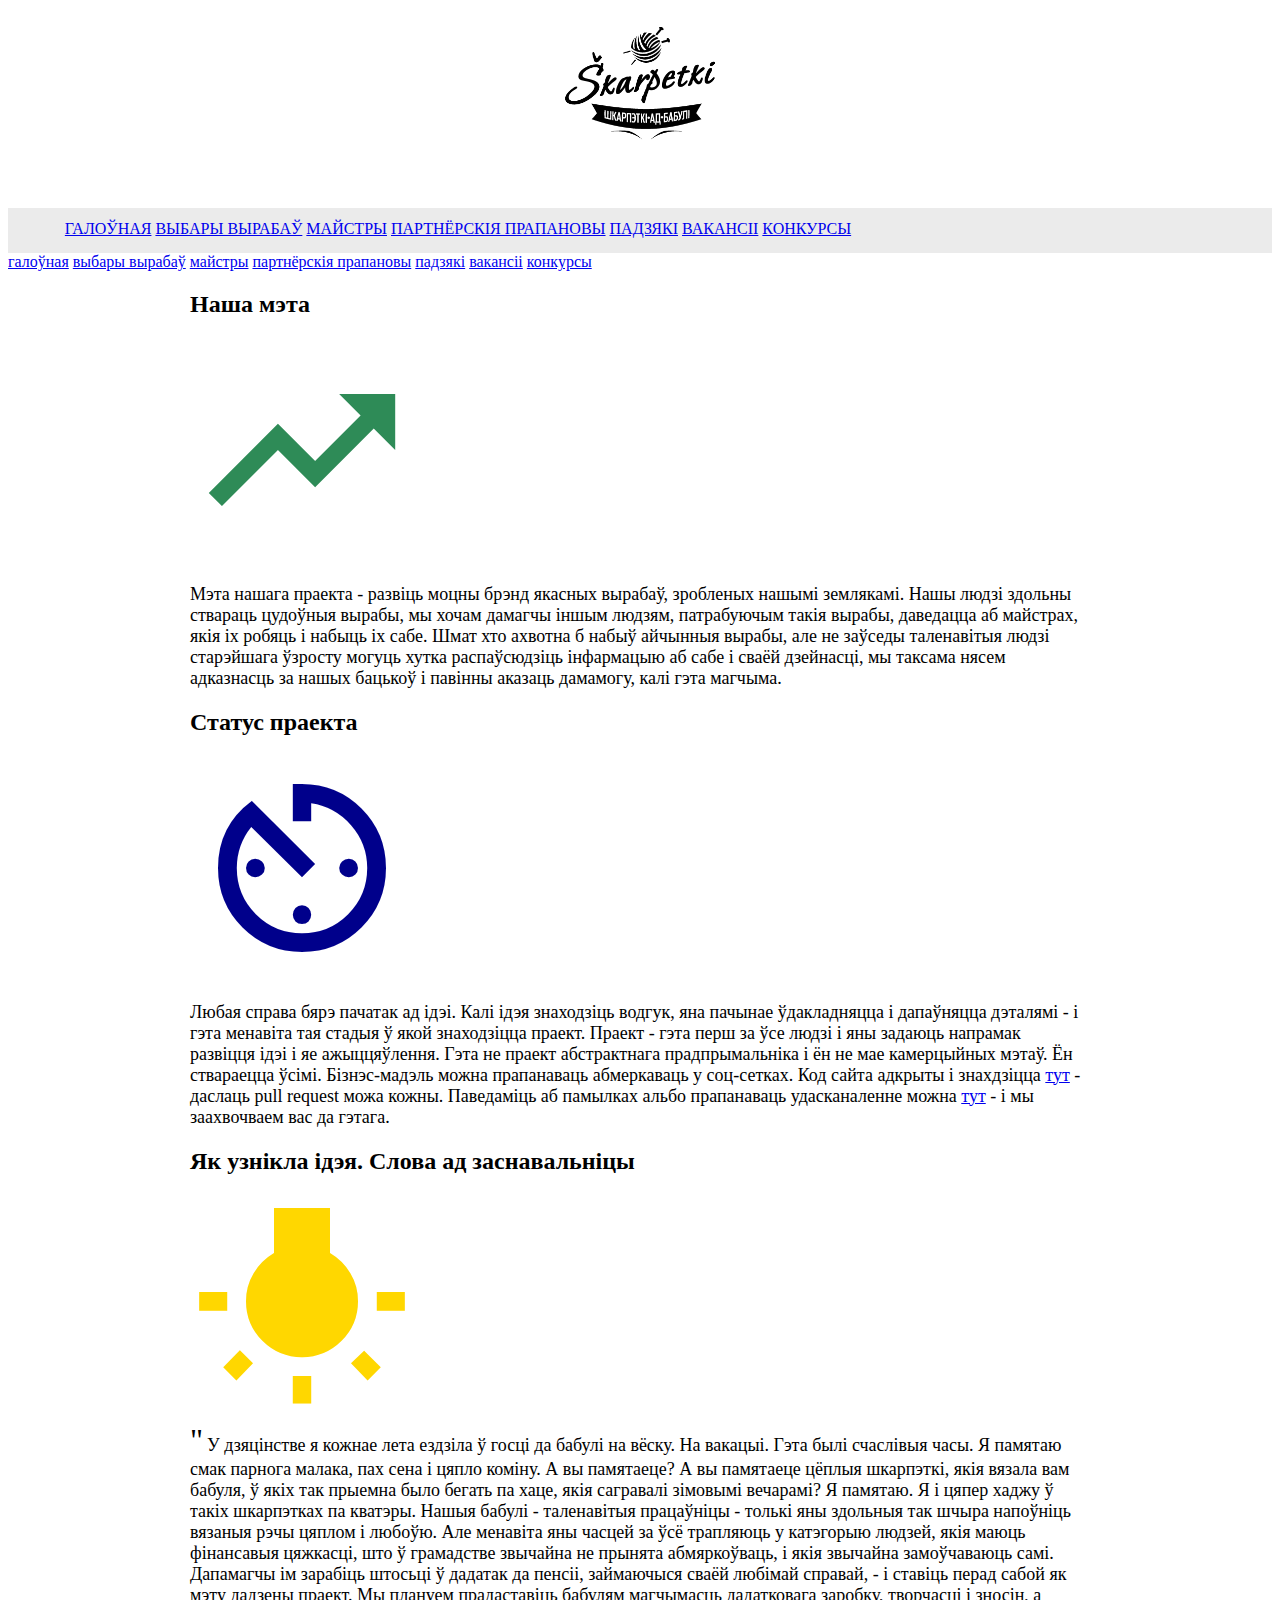
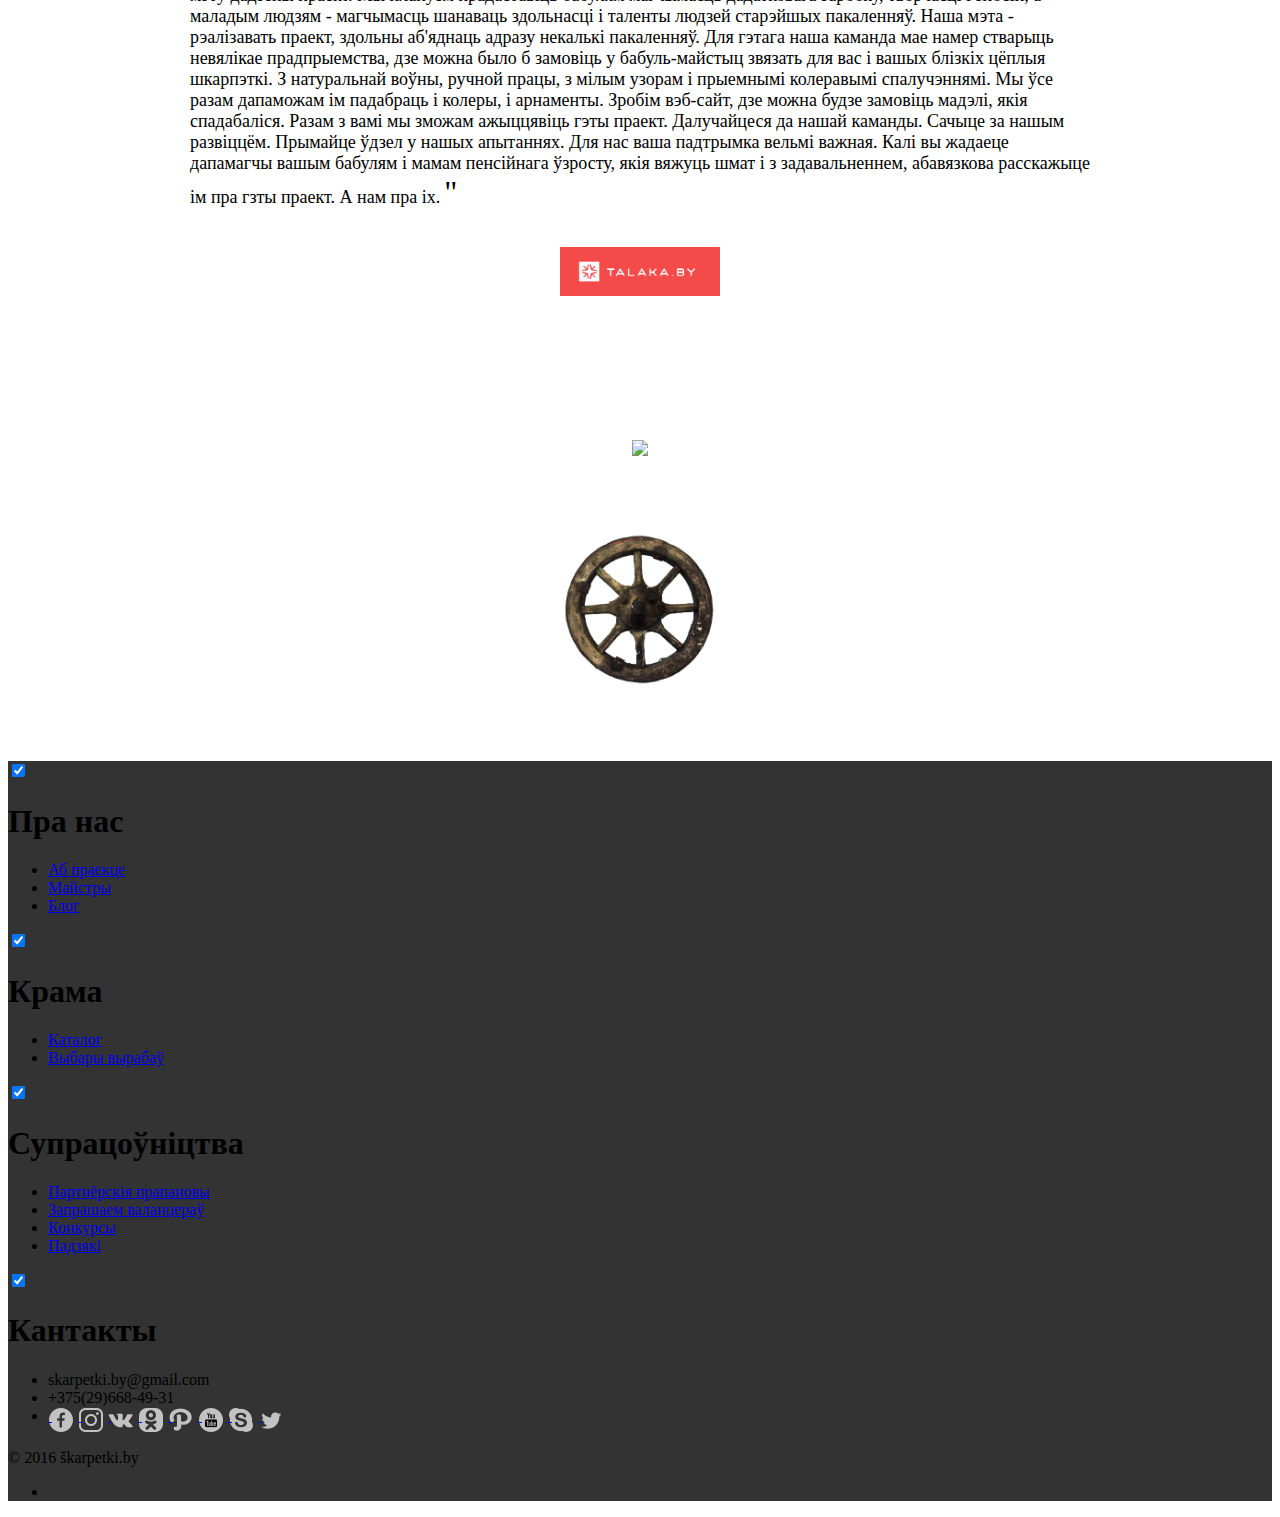
==== commit 524bd849: "partners block" ====
--- a/about.html
+++ b/about.html
@@ -4,9 +4,9 @@
 <head>
     <meta charset="utf-8">
     <meta http-equiv="X-UA-Compatible" content="IE=edge">
-    <meta name="description" content="Шкарпэткі ад бабулі - сацыяльнае прадпрыемства">
+    <meta name="description" content="Социальный проект для женщин вязальщиц старшего возраста, умеющих и любящих вязать.">
     <meta name="viewport" content="width=device-width, initial-scale=1.0, minimum-scale=1.0">
-    <title>Пра нас</title>
+    <title>О социальном проекте Носочки от бабушки</title>
     <link rel="stylesheet" href="https://fonts.googleapis.com/css?family=Roboto:regular,bold,italic,thin,light,bolditalic,black,medium&amp;lang=en">
     <link rel="stylesheet" href="https://code.getmdl.io/1.2.0/material.grey-pink.min.css" />
     <link rel="stylesheet" href="styles.css" />
@@ -132,6 +132,29 @@
             </div>
         </div>
         <!--END-->
+        <!--PARTNERS-->
+        <section id="partners" title="Нашы партнёры" class="section--footer mdl-color--grey-50 mdl-grid">
+            <div style="align-content: center; text-align: center"
+                 class="mdl-cell mdl-cell--4-col-desktop mdl-cell--4-col-tablet mdl-cell--4-col-phone">
+                <a href="http://www.talaka.by/projects/1441" class="link-partner"
+                   title="Размяшчэнне праекта, знаходжанне членаў каманды">
+                    <img src="images/talaka-logo.png" class="partner-image"></a>
+            </div>
+            <div style="align-content: center; text-align: center; vertical-align: middle"
+                 class="mdl-cell mdl-cell--4-col-desktop mdl-cell--4-col-tablet mdl-cell--4-col-phone">
+                <a href="http://news.tut.by/culture/516907.html" class="link-partner"
+                   title="Моцная інфармацыйная падтрымка"
+                >
+                    <img src="http://img.tyt.by/i/by4/search/logo.png" class="partner-image"></a>
+            </div>
+            <div style="align-content: center; text-align: center"
+                 class="mdl-cell mdl-cell--4-col-desktop mdl-cell--4-col-tablet mdl-cell--4-col-phone">
+                <a href="http://zabrodje.com/" class="link-partner"
+                   title="Прадастаўленне свайго цудоўнага атачзння для фотасесіі вырабаў">
+                    <img src="images/zabrodje.png" class="partner-image"></a>
+            </div>
+        </section>
+        <!--END PARTNERS-->
         <footer class="mdl-mega-footer">
             <div class="mdl-mega-footer--middle-section">
                 <div class="mdl-mega-footer--drop-down-section">
@@ -171,7 +194,7 @@
                         <li><mail>skarpetki.by@gmail.com</mail></li>
                         <li>+375(29)668-49-31</li>
                         <li>
-                            <a href="https://www.facebook.com/groups/skarpetki.by" target="_blank" class="soc-fb">&nbsp;</a>
+                            <a href="https://www.facebook.com/skarpetki.by" target="_blank" class="soc-fb">&nbsp;</a>
                             <a href="https://www.instagram.com/skarpetkiby" target="_blank" class="soc-i">&nbsp;</a>
                             <a href="https://vk.com/skarpetkiby" target="_blank" class="soc-vk">&nbsp;</a>
                             <a href="https://ok.ru/group/54181845991521" target="_blank" class="soc-ok">&nbsp;</a>
--- a/styles.css
+++ b/styles.css
@@ -188,10 +188,12 @@
   font-family: fordMed;
 }
 .soc-fb { display: inline-block; width: 26px; height: 26px; background:  url('images/socials.png') 0 26px;}
-.soc-i { display: inline-block; width: 26px; height: 26px; background:  url('images/socials.png') 26px 26px; }
-.soc-vk { display: inline-block; width: 26px; height: 26px; background:  url('images/socials.png') 52px 26px;}
-.soc-ok { display: inline-block; width: 26px; height: 26px; background:  url('images/socials.png') 78px 26px; }
+.soc-t { display: inline-block; width: 26px; height: 26px; background:  url('images/socials.png') 26px 26px; }
+.soc-s { display: inline-block; width: 26px; height: 26px; background:  url('images/socials.png') 52px 26px;}
+.soc-y { display: inline-block; width: 26px; height: 26px; background:  url('images/socials.png') 78px 26px; }
 .soc-p { display: inline-block; width: 26px; height: 26px; background:  url('images/socials.png') 104px 26px;}
-.soc-y { display: inline-block; width: 26px; height: 26px; background:  url('images/socials.png') 130px 26px;}
-.soc-s { display: inline-block; width: 26px; height: 26px; background:  url('images/socials.png') 156px 26px;}
-.soc-t { display: inline-block; width: 26px; height: 26px; background:  url('images/socials.png') 182px 26px; }+.soc-ok { display: inline-block; width: 26px; height: 26px; background:  url('images/socials.png') 130px 26px;}
+.soc-vk { display: inline-block; width: 26px; height: 26px; background:  url('images/socials.png') 156px 26px;}
+.soc-i { display: inline-block; width: 26px; height: 26px; background:  url('images/socials.png') 182px 26px; }
+.partner-image { width: 10em; height: auto; }
+.link-partner { line-height: 10em; }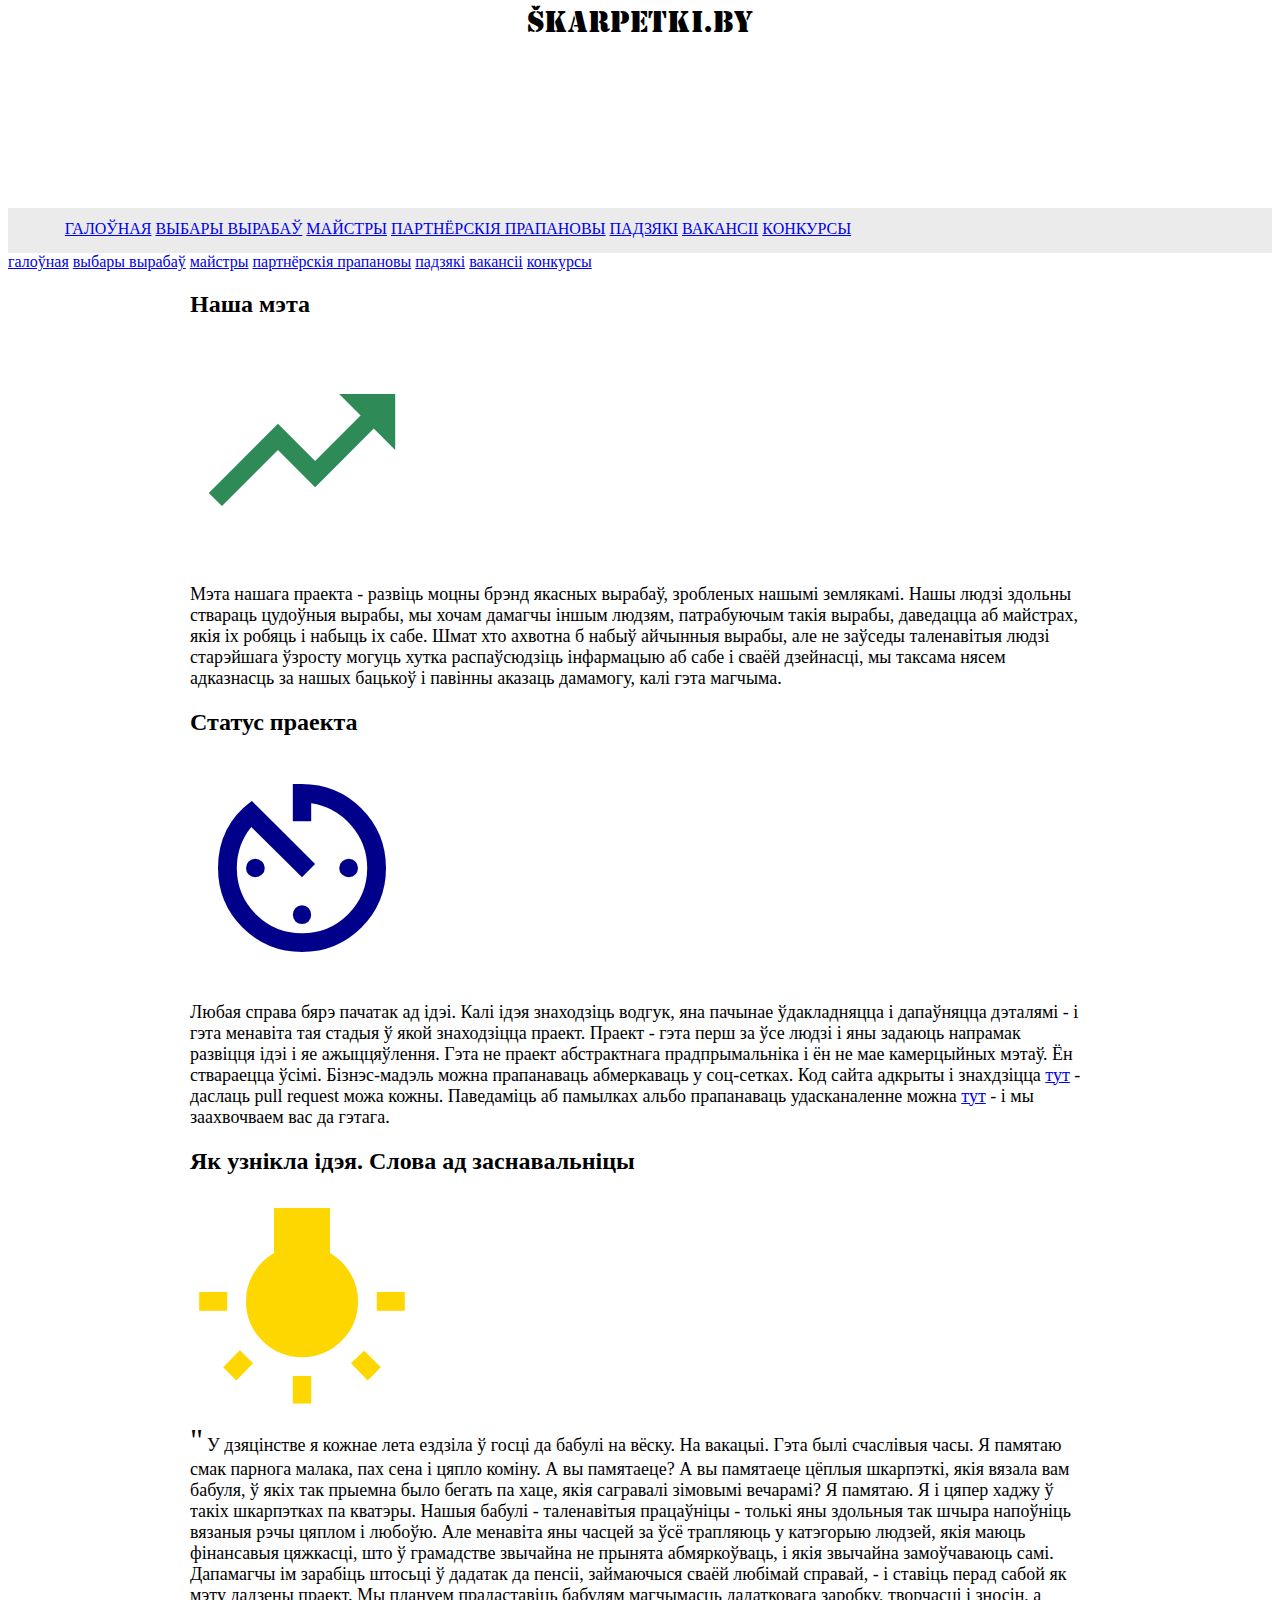
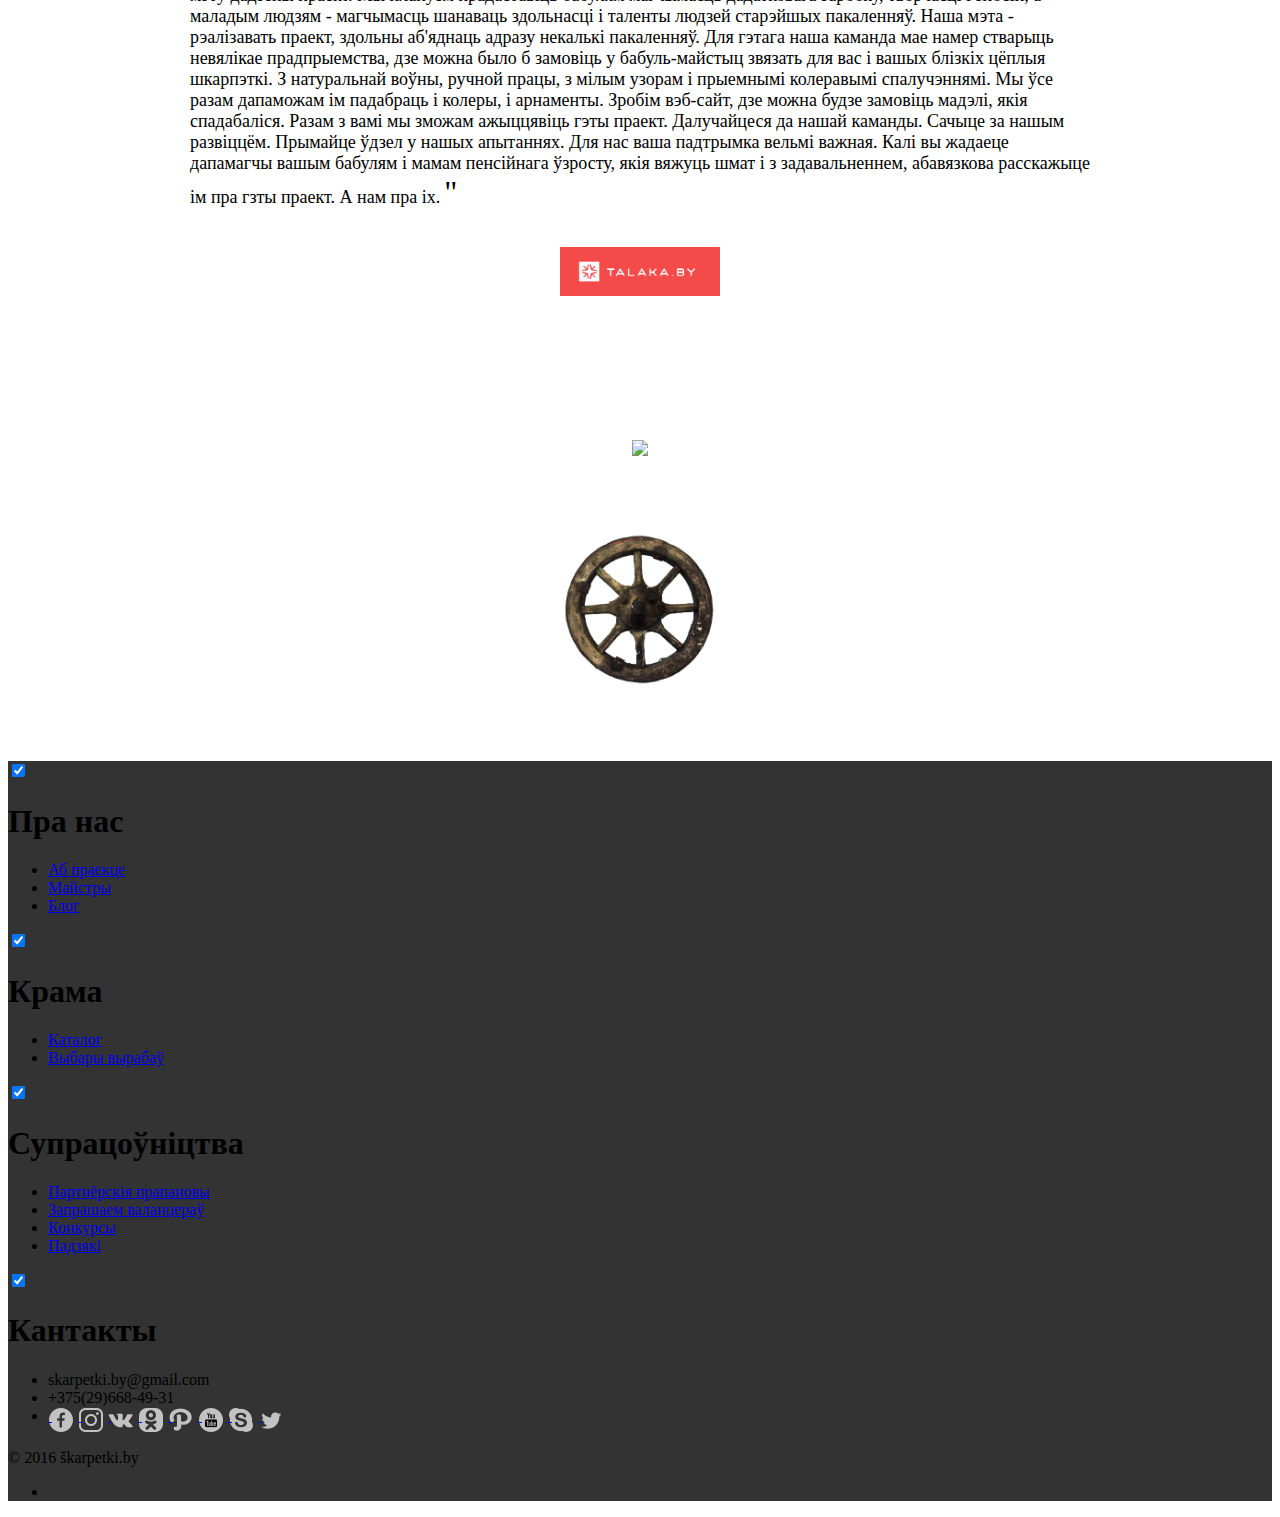
==== commit 3b4726ec: "no logo" ====
--- a/about.html
+++ b/about.html
@@ -48,8 +48,8 @@
     <header class="mdl-layout__header mdl-layout__header--waterfall portfolio-header">
         <div class="mdl-layout__header-row portfolio-logo-row">
                 <span class="mdl-layout__title">
-                    <div class="portfolio-logo"></div>
-                    <!--<span class="mdl-layout__title" style="font-weight: bold;">&scaron;karpetki</span>-->
+                    <div style="font-weight: bold; font-family: 'Stencil Std'; background: none; font-size: 2em;">&scaron;karpetki.by</div>
+                    <!--<span class="mdl-layout__title" style="font-weight: bold; font-family: 'Stencil Std';"></span>-->
                 </span>
         </div>
         <div class="mdl-layout__header-row portfolio-navigation-row mdl-layout--large-screen-only">
--- a/styles.css
+++ b/styles.css
@@ -180,7 +180,15 @@
   font-family: fordMed;
   src: url('images/FordAntennaCondWGL-Med.otf');
 }
-
+@font-face {
+  font-family: 'Stencil Std';
+  src: url('images/StencilStd.eot');
+  src: url('images/StencilStd.eot?#iefix') format('embedded-opentype'),
+  url('images/StencilStd.woff') format('woff'),
+  url('images/StencilStd.ttf') format('truetype');
+  font-weight: bold;
+  font-style: normal;
+}
 body, h1, h2, h4, h5, h6, p {
   font-family: ford;
 }
